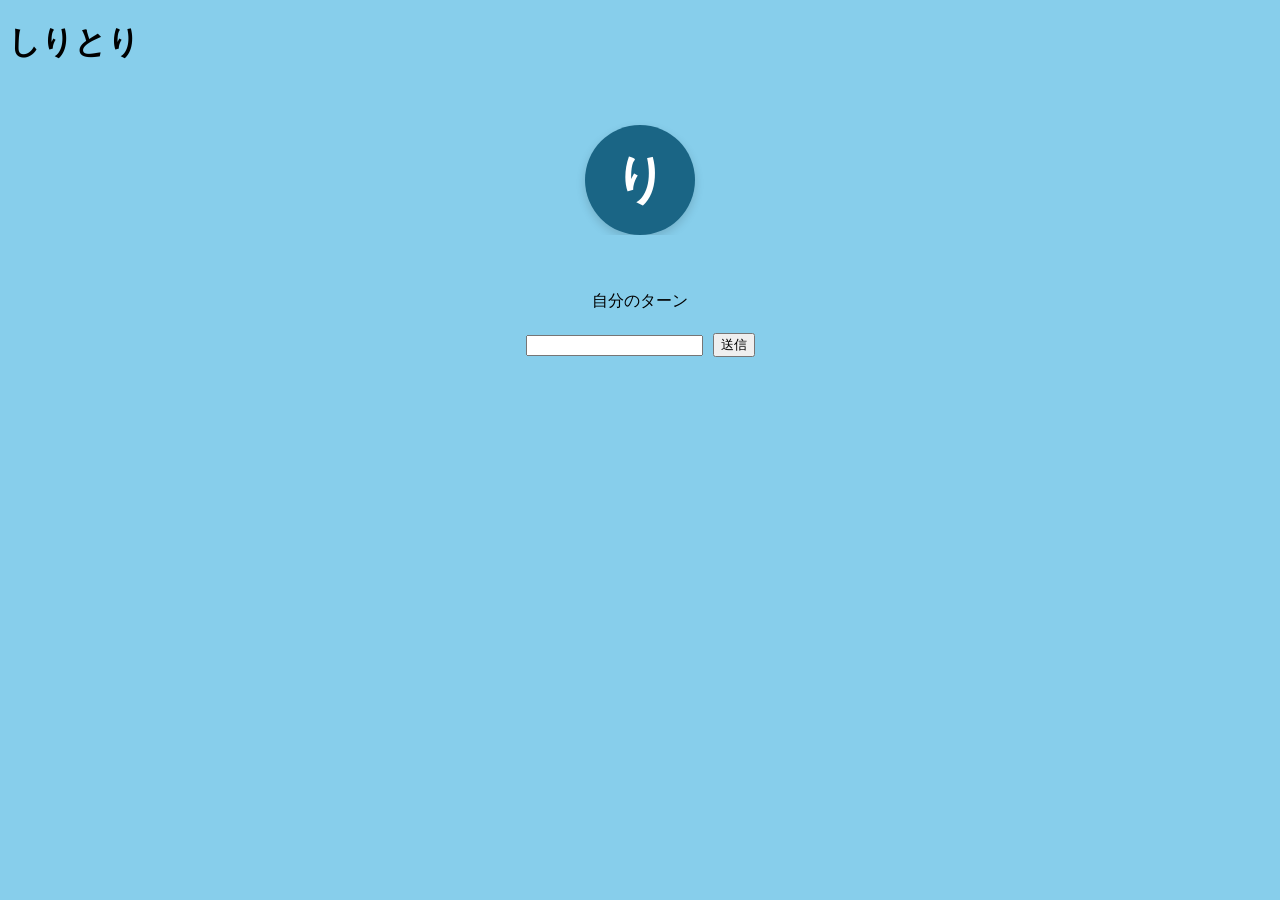
==== public/index.html @ e9ade8b9 "denoのデータベース使って違うデバイスでも対応" ====
<!DOCTYPE html>
<html lang="ja">

<head>
    <!-- headタグの中にはメタデータ等を記載する -->
    <meta charset="UTF-8">
    <meta name="viewport" content="width=device-width, initial-scale=1.0">
    <title>Document</title>
    <link rel="stylesheet" href="styles.css">
</head>

<body>
    <!-- bodyタグの中には実際に表示するものなどを書く -->
    <h1>しりとり</h1>
    <!-- 現在の単語を表示する場所 -->
    <div class="game-area">
        <div id="historyContainer"></div>

        <div id="currentCircle">り</div>
    </div>

    <div class="input-area">
        <p id="turnIndicator">自分のターン</p>
        <!-- 次の文字を入力するフォーム -->
        <div class="form">
            <input id="nextWordInput" type="text" />
            <button id="nextWordSendButton">送信</button>
        </div>
    </div>
    <!-- JavaScriptを実行 -->

    <script>
        //WebSocketサーバーに接続する
        const protocol = window.location.protocol === "https:" ? "wss:" : "ws:";
        const socket = new WebSocket(`${protocol}//${window.location.host}/shiritori-ws`);
        const paragraph = document.querySelector("#previousWord");
        const nextWordInput = document.querySelector("#nextWordInput");

        // サーバーからメッセージ（JSON）が届いたときの処理
        socket.onmessage = async (event) => {
            const data = JSON.parse(event.data);

            const historyContainer = document.querySelector("#historyContainer");
            const currentCircle = document.querySelector("#currentCircle");
            const turnIndicator = document.querySelector("#turnIndicator");
            const sendButton = document.querySelector("#nextWordSendButton");

            //ゲームオーバーの場合
            if (data.type === "gameover") {
                const msg = encodeURIComponent(data.errorMessage);
                const count = data.wordCount;
                if (data.role === "spectator") {
                    window.location.href = `win.html?msg=${encodeURIComponent("試合が終了しました！")}&count=${count}`;
                } else {
                    //自分が勝ったか負けたかで、遷移するファイルを分ける！
                    if (data.result === "win") {
                        window.location.href = `win.html?msg=${msg}&count=${count}`;
                    } else {
                        window.location.href = `lose.html?msg=${msg}&count=${count}`;
                    }
                }
            }
            //観戦者接続
            if (data.type === "spectate_start") {
                turnIndicator.textContent = data.message;
                sendButton.disabled = true;     // 入力とボタンは永久ロック
                nextWordInput.disabled = true;

                // 現在のしりとり状況を表示
                historyContainer.innerHTML = data.recentWords
                    .map(word => `<span class="history-word">${word}</span>`)
                    .join('<span class="arrow">➔</span>');

                let lastChar = data.word.slice(-1);
                if (lastChar === "ー" && data.word.length > 1) {
                    lastChar = data.word.slice(-2, -1);
                }
                currentCircle.textContent = lastChar;
            }
            //待機中の通知が来た場合
            else if (data.type === "waiting") {
                turnIndicator.textContent = data.message;
                sendButton.disabled = true;     // ボタンをロック
                nextWordInput.disabled = true;  // 入力欄をロック
            }

            //ゲーム開始、または通常の単語更新の場合
            else if (data.type === "game_start" || data.type === "success") {
                // 過去5件の履歴を表示
                historyContainer.innerHTML = data.recentWords
                    .map(word => `<span class="history-word">${word}</span>`)
                    .join('<span class="arrow">➔</span>');

                // 最新の1文字を丸の中に表示
                let lastChar = data.word.slice(-1);
                if (lastChar === "ー" && data.word.length > 1) {
                    lastChar = data.word.slice(-2, -1);
                }
                currentCircle.textContent = lastChar;
                nextWordInput.value = "";

                // ランダムに選ばれた手番に応じて画面を切り替える
                if (data.role === "spectator") {
                    turnIndicator.textContent = "観戦中";
                    sendButton.disabled = true;
                    nextWordInput.disabled = true;
                } else {
                    if (data.isYourTurn) {
                        turnIndicator.textContent = "自分のターン";
                        sendButton.disabled = false;
                        nextWordInput.disabled = false;
                    } else {
                        turnIndicator.textContent = "相手のターン（考え中…）";
                        sendButton.disabled = true;
                        nextWordInput.disabled = true;
                    }
                }
            }


        };

        //送信ボタンの押下時に実行
        document.querySelector("#nextWordSendButton").onclick = () => {
            const nextWordInputText = nextWordInput.value.trim(); // 前後の余計な空白を消す

            //ひらがな・カタカナ・長音記号「だけ」の正規表現
            const regex = /^[ぁ-んァ-ヶー]+$/;

            // もし入力が空、または正規表現にマッチしなかったら弾く
            if (!nextWordInputText) return;
            console.log("死ね");
            if (!regex.test(nextWordInputText)) {
                alert("ひらがな、またはカタカナだけで入力してください！(スペースや記号は使えません)");
                return; // ここで処理を終了して、サーバーには送らない
            }

            // 問題なければWebSocketで送信
            socket.send(nextWordInputText);
            console.log("消えろ");
        };

        // 最初にページを開いたときに最新の単語を取得する処理
        window.onload = async (event) => {
            // GET /shiritoriを実行
            const response = await fetch("/shiritori", { method: "GET" });
            if (response.ok) {
                //JSONとして受け取る
                const data = await response.json();

                const historyContainer = document.querySelector("#historyContainer");
                const currentCircle = document.querySelector("#currentCircle");

                // 過去5件の履歴を表示
                historyContainer.innerHTML = data.recentWords
                    .map(word => `<span class="history-word">${word}</span>`)
                    .join('<span class="arrow">➔</span>');

                // 最新の1文字を丸の中に表示
                const lastChar = data.word.slice(-1);
                currentCircle.textContent = lastChar;
            }
        }

    </script>
</body>

</html>
---- public/styles.css ----
/* public/styles.css */

body {
    background: skyblue;
}
/*履歴と丸を包むエリア */
.game-area {
    display: flex;
    flex-direction: column;
    align-items: center;
    justify-content: center; /* 全体を中央に寄せる */
    gap: 20px;
    margin: 40px 0;
    overflow-x: hidden; /* 万が一履歴が長くなっても画面外にはみ出さないお守り */
}

.input-area {
    display: flex;
    flex-direction: column;
    justify-content: center;
    align-items: center;
    gap: 5px;
    margin-top: 10px;
}

.form {
    display: flex;
    flex-direction: row;
    align-items: center;
    gap: 10px;
}

/*過去の履歴（5件）が横並びになるコンテナ */
#historyContainer {
    font-size: 24px;
    display: flex;
    flex-direction: row; /* 履歴自体も右から左へ（新しいものが右、古いものが左） */
    align-items: center;
    gap: 15px;
}

/* 矢印のデザイン*/
.arrow {
    color: #1a6585;
    font-weight: bold;
    font-size: 28px;
}

/* 履歴内の単語の文字*/
.history-word {
    color: #555;
    font-weight: 500;
}

/* 丸 */
#currentCircle {
    width: 110px;
    height: 110px;
    background-color: #1a6585; /* スライドに近い濃い青 */
    color: white;
    border-radius: 50%; /* 綺麗な正円にする */
    display: flex;
    align-items: center;
    justify-content: center;
    font-size: 52px;
    font-weight: bold;
    box-shadow: 0 4px 10px
        rgba(0, 0, 0, 0.15); /* ちょっと立体感を出す */
    flex-shrink: 0; /* 履歴に押されて丸が潰れないように固定する */
}
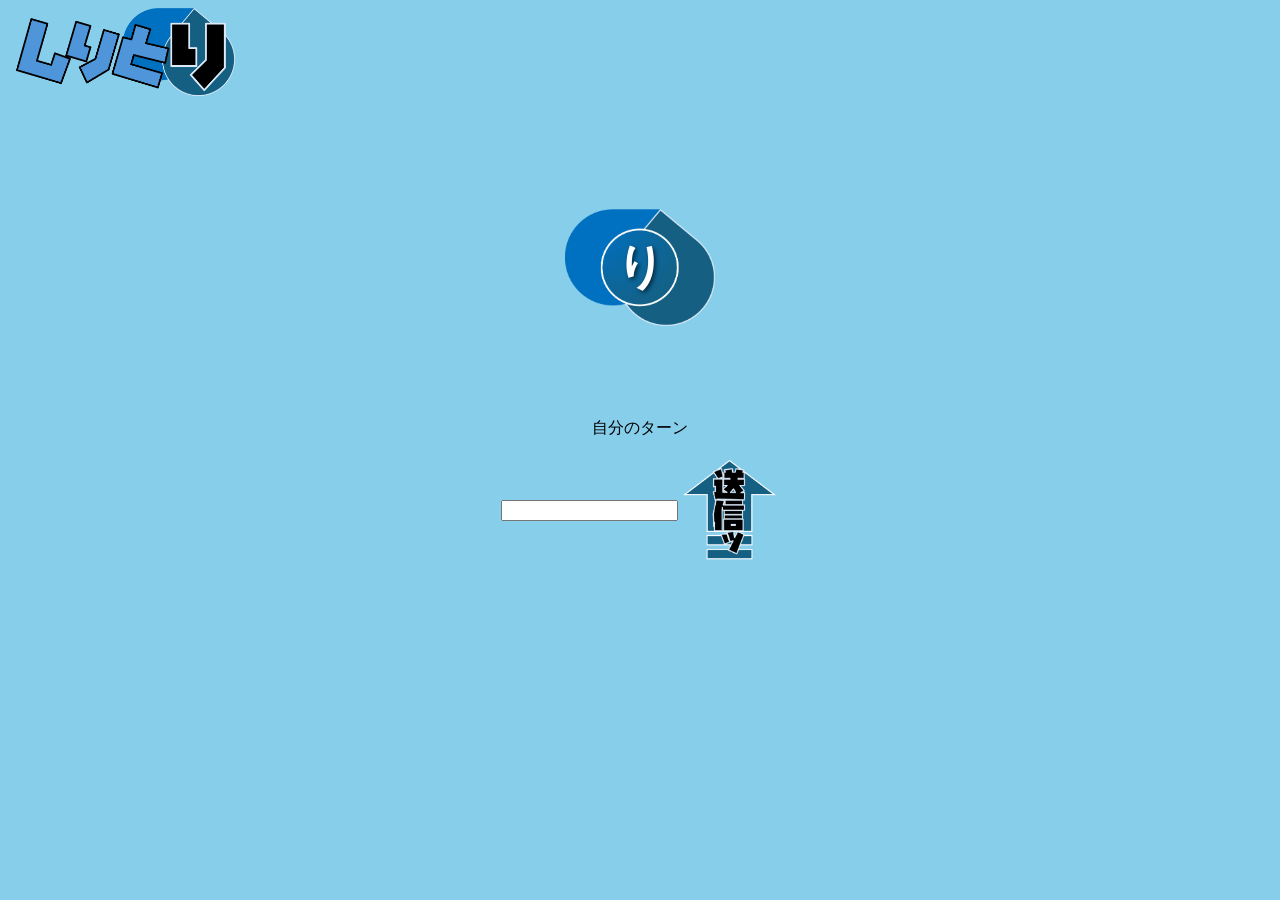
==== commit dd054734: "タイトル、最後の文字、送信ボタンのGUIを変更" ====
--- a/public/index.html
+++ b/public/index.html
@@ -11,12 +11,14 @@
 
 <body>
     <!-- bodyタグの中には実際に表示するものなどを書く -->
-    <h1>しりとり</h1>
+    <img src="./image/logo.png" alt="logo" width="227" height="100">
     <!-- 現在の単語を表示する場所 -->
     <div class="game-area">
         <div id="historyContainer"></div>
 
-        <div id="currentCircle">り</div>
+        <div id="current-circle-container">
+            <div id="target-char-display">り</div>
+        </div>
     </div>
 
     <div class="input-area">
@@ -24,7 +26,7 @@
         <!-- 次の文字を入力するフォーム -->
         <div class="form">
             <input id="nextWordInput" type="text" />
-            <button id="nextWordSendButton">送信</button>
+            <button id="nextWordSendButton"></button>
         </div>
     </div>
     <!-- JavaScriptを実行 -->
@@ -33,7 +35,6 @@
         //WebSocketサーバーに接続する
         const protocol = window.location.protocol === "https:" ? "wss:" : "ws:";
         const socket = new WebSocket(`${protocol}//${window.location.host}/shiritori-ws`);
-        const paragraph = document.querySelector("#previousWord");
         const nextWordInput = document.querySelector("#nextWordInput");
 
         // サーバーからメッセージ（JSON）が届いたときの処理
@@ -45,8 +46,15 @@
             const turnIndicator = document.querySelector("#turnIndicator");
             const sendButton = document.querySelector("#nextWordSendButton");
 
+            //しりとり接続チェックはじかれたときのアラート
+            if (data.type === "input_error") {
+                alert(data.message);
+                nextWordInput.value = "";
+                nextWordInput.focus(); //cursorを合わせる
+                return;
+            }
             //ゲームオーバーの場合
-            if (data.type === "gameover") {
+            else if (data.type === "gameover") {
                 const msg = encodeURIComponent(data.errorMessage);
                 const count = data.wordCount;
                 if (data.role === "spectator") {
@@ -60,6 +68,7 @@
                     }
                 }
             }
+
             //観戦者接続
             if (data.type === "spectate_start") {
                 turnIndicator.textContent = data.message;
@@ -71,11 +80,7 @@
                     .map(word => `<span class="history-word">${word}</span>`)
                     .join('<span class="arrow">➔</span>');
 
-                let lastChar = data.word.slice(-1);
-                if (lastChar === "ー" && data.word.length > 1) {
-                    lastChar = data.word.slice(-2, -1);
-                }
-                currentCircle.textContent = lastChar;
+                currentCircle.textContent = data.nextChar;
             }
             //待機中の通知が来た場合
             else if (data.type === "waiting") {
@@ -92,11 +97,7 @@
                     .join('<span class="arrow">➔</span>');
 
                 // 最新の1文字を丸の中に表示
-                let lastChar = data.word.slice(-1);
-                if (lastChar === "ー" && data.word.length > 1) {
-                    lastChar = data.word.slice(-2, -1);
-                }
-                currentCircle.textContent = lastChar;
+                document.getElementById("target-char-display").textContent = data.nextChar;
                 nextWordInput.value = "";
 
                 // ランダムに選ばれた手番に応じて画面を切り替える
@@ -129,7 +130,6 @@
 
             // もし入力が空、または正規表現にマッチしなかったら弾く
             if (!nextWordInputText) return;
-            console.log("死ね");
             if (!regex.test(nextWordInputText)) {
                 alert("ひらがな、またはカタカナだけで入力してください！(スペースや記号は使えません)");
                 return; // ここで処理を終了して、サーバーには送らない
@@ -137,7 +137,6 @@
 
             // 問題なければWebSocketで送信
             socket.send(nextWordInputText);
-            console.log("消えろ");
         };
 
         // 最初にページを開いたときに最新の単語を取得する処理
@@ -157,8 +156,7 @@
                     .join('<span class="arrow">➔</span>');
 
                 // 最新の1文字を丸の中に表示
-                const lastChar = data.word.slice(-1);
-                currentCircle.textContent = lastChar;
+                currentCircle.textContent = data.nextChar;
             }
         }
 
--- a/public/styles.css
+++ b/public/styles.css
@@ -27,7 +27,7 @@
     display: flex;
     flex-direction: row;
     align-items: center;
-    gap: 10px;
+    gap: 1px;
 }
 
 /*過去の履歴（5件）が横並びになるコンテナ */
@@ -52,19 +52,35 @@
     font-weight: 500;
 }
 
-/* 丸 */
-#currentCircle {
-    width: 110px;
-    height: 110px;
-    background-color: #1a6585; /* スライドに近い濃い青 */
-    color: white;
-    border-radius: 50%; /* 綺麗な正円にする */
+/*送信ボタン*/
+#nextWordSendButton {
+    padding: 50px;
+    background-image: url("./image/arrow.png");
+    background-size: contain;
+    background-repeat: no-repeat;
+    background-position: center;
+    background-color: transparent; /* 背景を透明にする */
+    border: none; /* 枠線を消す */
+}
+
+#current-circle-container {
+    width: 150px;
+    height: 150px;
+    margin: 20px auto;
+
+    background-image: url("./image/frame.png");
+    background-size: contain;
+    background-repeat: no-repeat;
+    background-position: center;
+
     display: flex;
+    justify-content: center;
     align-items: center;
-    justify-content: center;
-    font-size: 52px;
+}
+
+#target-char-display {
+    font-size: 3rem;
     font-weight: bold;
-    box-shadow: 0 4px 10px
-        rgba(0, 0, 0, 0.15); /* ちょっと立体感を出す */
-    flex-shrink: 0; /* 履歴に押されて丸が潰れないように固定する */
+    color: #ffffff;
+    text-shadow: 2px 2px 4px rgba(0, 0, 0, 0.6);
 }
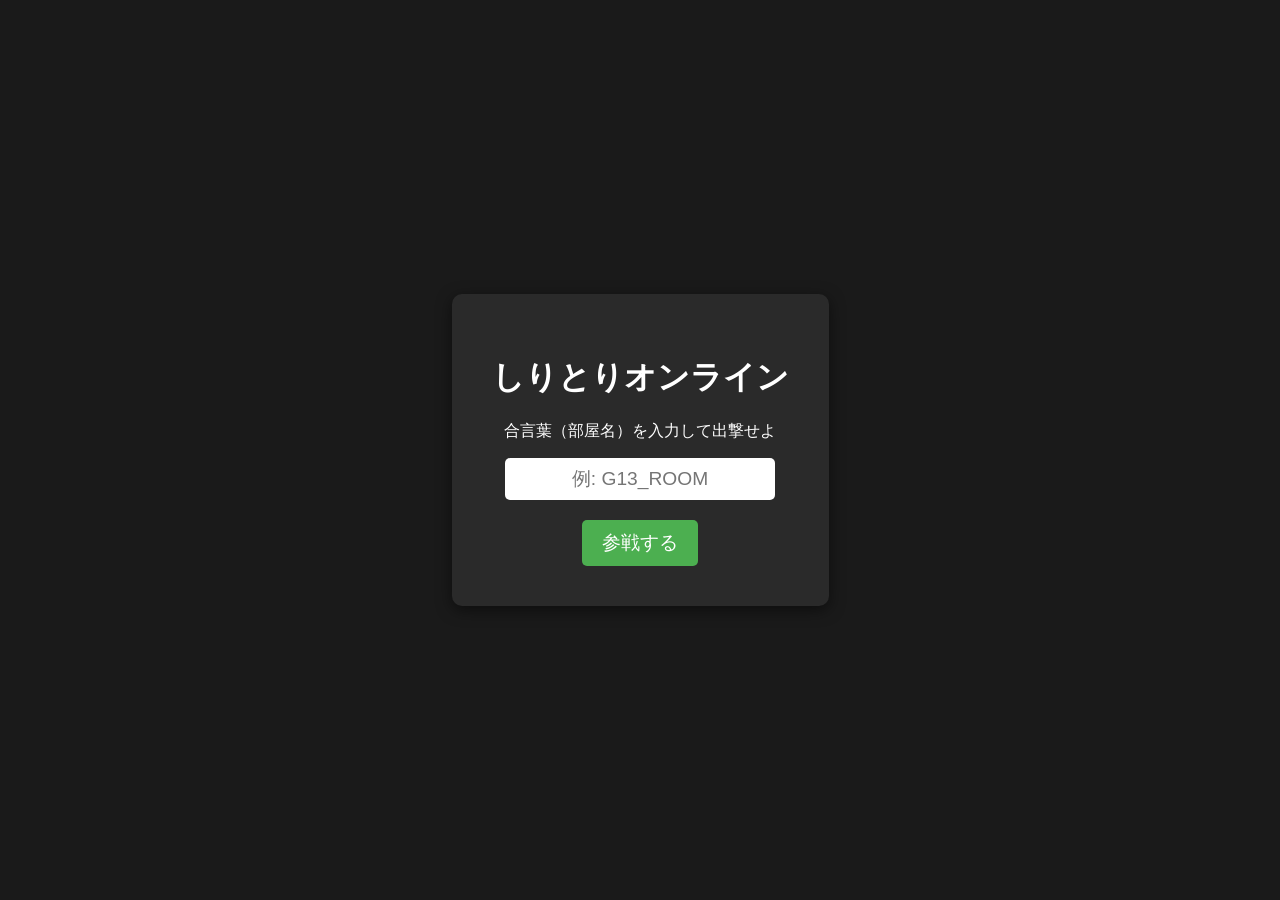
==== commit 34da258b: "今までのindex.htmlをplay.htmlに移行index.htmlはタイトル画面として新規作成" ====
--- a/public/index.html
+++ b/public/index.html
@@ -2,165 +2,81 @@
 <html lang="ja">
 
 <head>
-    <!-- headタグの中にはメタデータ等を記載する -->
-    <meta charset="UTF-8">
-    <meta name="viewport" content="width=device-width, initial-scale=1.0">
-    <title>Document</title>
-    <link rel="stylesheet" href="styles.css">
+  <meta charset="UTF-8">
+  <meta name="viewport" content="width=device-width, initial-scale=1.0">
+  <title>リアルタイムしりとり対戦 - タイトル</title>
+  <style>
+    body {
+      font-family: 'Helvetica Neue', Arial, sans-serif;
+      background-color: #1a1a1a;
+      color: #ffffff;
+      display: flex;
+      justify-content: center;
+      align-items: center;
+      height: 100vh;
+      margin: 0;
+    }
+
+    .container {
+      text-align: center;
+      background: #2a2a2a;
+      padding: 40px;
+      border-radius: 10px;
+      box-shadow: 0 4px 15px rgba(0, 0, 0, 0.5);
+    }
+
+    input {
+      padding: 10px;
+      font-size: 1.2rem;
+      border-radius: 5px;
+      border: none;
+      width: 250px;
+      margin-bottom: 20px;
+      text-align: center;
+    }
+
+    button {
+      padding: 10px 20px;
+      font-size: 1.2rem;
+      background-color: #4CAF50;
+      color: white;
+      border: none;
+      border-radius: 5px;
+      cursor: pointer;
+      transition: 0.3s;
+    }
+
+    button:hover {
+      background-color: #45a049;
+    }
+  </style>
 </head>
 
 <body>
-    <!-- bodyタグの中には実際に表示するものなどを書く -->
-    <img src="./image/logo.png" alt="logo" width="227" height="100">
-    <!-- 現在の単語を表示する場所 -->
-    <div class="game-area">
-        <div id="historyContainer"></div>
 
-        <div id="current-circle-container">
-            <div id="target-char-display">り</div>
-        </div>
-    </div>
+  <div class="container">
+    <h1>しりとりオンライン</h1>
+    <p>合言葉（部屋名）を入力して出撃せよ</p>
 
-    <div class="input-area">
-        <p id="turnIndicator">自分のターン</p>
-        <!-- 次の文字を入力するフォーム -->
-        <div class="form">
-            <input id="nextWordInput" type="text" />
-            <button id="nextWordSendButton"></button>
-        </div>
-    </div>
-    <!-- JavaScriptを実行 -->
+    <input type="text" id="room-name-input" placeholder="例: G13_ROOM" maxlength="20"><br>
+    <button id="enter-btn">参戦する</button>
+  </div>
 
-    <script>
-        //WebSocketサーバーに接続する
-        const protocol = window.location.protocol === "https:" ? "wss:" : "ws:";
-        const socket = new WebSocket(`${protocol}//${window.location.host}/shiritori-ws`);
-        const nextWordInput = document.querySelector("#nextWordInput");
+  <script>
+    document.getElementById("enter-btn").addEventListener("click", () => {
+      const roomName = document.getElementById("room-name-input").value.trim();
 
-        // サーバーからメッセージ（JSON）が届いたときの処理
-        socket.onmessage = async (event) => {
-            const data = JSON.parse(event.data);
+      if (!roomName) {
+        alert("部屋名を入力してください！");
+        return;
+      }
 
-            const historyContainer = document.querySelector("#historyContainer");
-            const currentCircle = document.querySelector("#currentCircle");
-            const turnIndicator = document.querySelector("#turnIndicator");
-            const sendButton = document.querySelector("#nextWordSendButton");
+      // ⭕ 【最重要】URLパラメータに部屋名をくっつけてゲーム画面にジャンプ！
+      // 例: play.html?room=G13_ROOM
+      window.location.href = `./play.html?room=${encodeURIComponent(roomName)}`;
+    });
+  </script>
 
-            //しりとり接続チェックはじかれたときのアラート
-            if (data.type === "input_error") {
-                alert(data.message);
-                nextWordInput.value = "";
-                nextWordInput.focus(); //cursorを合わせる
-                return;
-            }
-            //ゲームオーバーの場合
-            else if (data.type === "gameover") {
-                const msg = encodeURIComponent(data.errorMessage);
-                const count = data.wordCount;
-                if (data.role === "spectator") {
-                    window.location.href = `win.html?msg=${encodeURIComponent("試合が終了しました！")}&count=${count}`;
-                } else {
-                    //自分が勝ったか負けたかで、遷移するファイルを分ける！
-                    if (data.result === "win") {
-                        window.location.href = `win.html?msg=${msg}&count=${count}`;
-                    } else {
-                        window.location.href = `lose.html?msg=${msg}&count=${count}`;
-                    }
-                }
-            }
-
-            //観戦者接続
-            if (data.type === "spectate_start") {
-                turnIndicator.textContent = data.message;
-                sendButton.disabled = true;     // 入力とボタンは永久ロック
-                nextWordInput.disabled = true;
-
-                // 現在のしりとり状況を表示
-                historyContainer.innerHTML = data.recentWords
-                    .map(word => `<span class="history-word">${word}</span>`)
-                    .join('<span class="arrow">➔</span>');
-
-                currentCircle.textContent = data.nextChar;
-            }
-            //待機中の通知が来た場合
-            else if (data.type === "waiting") {
-                turnIndicator.textContent = data.message;
-                sendButton.disabled = true;     // ボタンをロック
-                nextWordInput.disabled = true;  // 入力欄をロック
-            }
-
-            //ゲーム開始、または通常の単語更新の場合
-            else if (data.type === "game_start" || data.type === "success") {
-                // 過去5件の履歴を表示
-                historyContainer.innerHTML = data.recentWords
-                    .map(word => `<span class="history-word">${word}</span>`)
-                    .join('<span class="arrow">➔</span>');
-
-                // 最新の1文字を丸の中に表示
-                document.getElementById("target-char-display").textContent = data.nextChar;
-                nextWordInput.value = "";
-
-                // ランダムに選ばれた手番に応じて画面を切り替える
-                if (data.role === "spectator") {
-                    turnIndicator.textContent = "観戦中";
-                    sendButton.disabled = true;
-                    nextWordInput.disabled = true;
-                } else {
-                    if (data.isYourTurn) {
-                        turnIndicator.textContent = "自分のターン";
-                        sendButton.disabled = false;
-                        nextWordInput.disabled = false;
-                    } else {
-                        turnIndicator.textContent = "相手のターン（考え中…）";
-                        sendButton.disabled = true;
-                        nextWordInput.disabled = true;
-                    }
-                }
-            }
-
-
-        };
-
-        //送信ボタンの押下時に実行
-        document.querySelector("#nextWordSendButton").onclick = () => {
-            const nextWordInputText = nextWordInput.value.trim(); // 前後の余計な空白を消す
-
-            //ひらがな・カタカナ・長音記号「だけ」の正規表現
-            const regex = /^[ぁ-んァ-ヶー]+$/;
-
-            // もし入力が空、または正規表現にマッチしなかったら弾く
-            if (!nextWordInputText) return;
-            if (!regex.test(nextWordInputText)) {
-                alert("ひらがな、またはカタカナだけで入力してください！(スペースや記号は使えません)");
-                return; // ここで処理を終了して、サーバーには送らない
-            }
-
-            // 問題なければWebSocketで送信
-            socket.send(nextWordInputText);
-        };
-
-        // 最初にページを開いたときに最新の単語を取得する処理
-        window.onload = async (event) => {
-            // GET /shiritoriを実行
-            const response = await fetch("/shiritori", { method: "GET" });
-            if (response.ok) {
-                //JSONとして受け取る
-                const data = await response.json();
-
-                const historyContainer = document.querySelector("#historyContainer");
-                const currentCircle = document.querySelector("#currentCircle");
-
-                // 過去5件の履歴を表示
-                historyContainer.innerHTML = data.recentWords
-                    .map(word => `<span class="history-word">${word}</span>`)
-                    .join('<span class="arrow">➔</span>');
-
-                // 最新の1文字を丸の中に表示
-                currentCircle.textContent = data.nextChar;
-            }
-        }
-
-    </script>
 </body>
 
 </html>
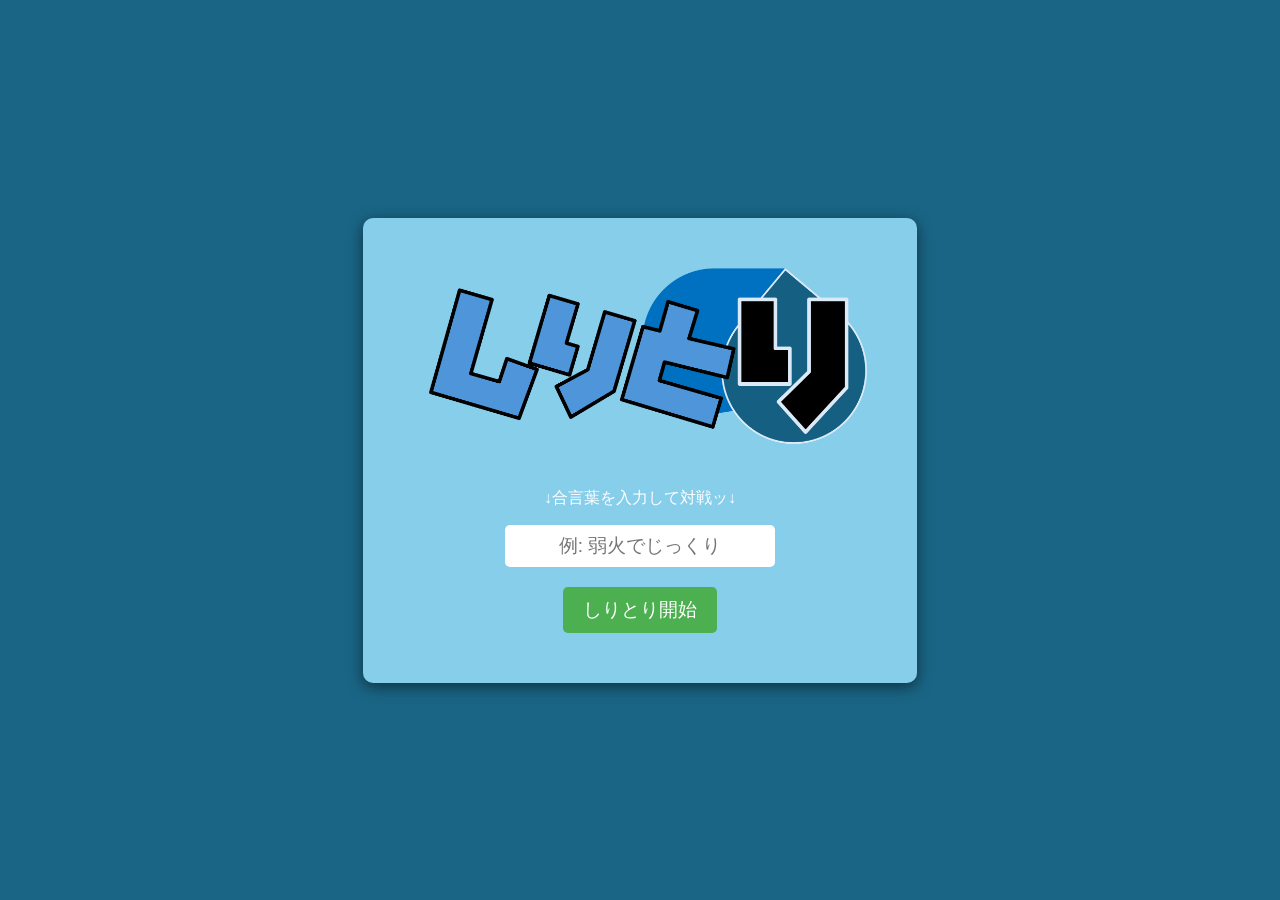
==== commit 9db22b26: "部屋を立てて対戦できるようになった 試合終了後に部屋のリセットがうまくいかない不具合発生" ====
--- a/public/index.html
+++ b/public/index.html
@@ -4,11 +4,11 @@
 <head>
   <meta charset="UTF-8">
   <meta name="viewport" content="width=device-width, initial-scale=1.0">
-  <title>リアルタイムしりとり対戦 - タイトル</title>
+  <title>しりとり対戦</title>
   <style>
     body {
       font-family: 'Helvetica Neue', Arial, sans-serif;
-      background-color: #1a1a1a;
+      background-color: #1a6585;
       color: #ffffff;
       display: flex;
       justify-content: center;
@@ -19,8 +19,8 @@
 
     .container {
       text-align: center;
-      background: #2a2a2a;
-      padding: 40px;
+      background: skyblue;
+      padding: 50px;
       border-radius: 10px;
       box-shadow: 0 4px 15px rgba(0, 0, 0, 0.5);
     }
@@ -55,11 +55,11 @@
 <body>
 
   <div class="container">
-    <h1>しりとりオンライン</h1>
-    <p>合言葉（部屋名）を入力して出撃せよ</p>
+    <img src="./image/logo.png" alt="logo" width="454" height="200">
+    <p>↓合言葉を入力して対戦ッ↓</p>
 
-    <input type="text" id="room-name-input" placeholder="例: G13_ROOM" maxlength="20"><br>
-    <button id="enter-btn">参戦する</button>
+    <input type="text" id="room-name-input" placeholder="例: 弱火でじっくり" maxlength="20"><br>
+    <button id="enter-btn">しりとり開始</button>
   </div>
 
   <script>
@@ -71,8 +71,6 @@
         return;
       }
 
-      // ⭕ 【最重要】URLパラメータに部屋名をくっつけてゲーム画面にジャンプ！
-      // 例: play.html?room=G13_ROOM
       window.location.href = `./play.html?room=${encodeURIComponent(roomName)}`;
     });
   </script>
